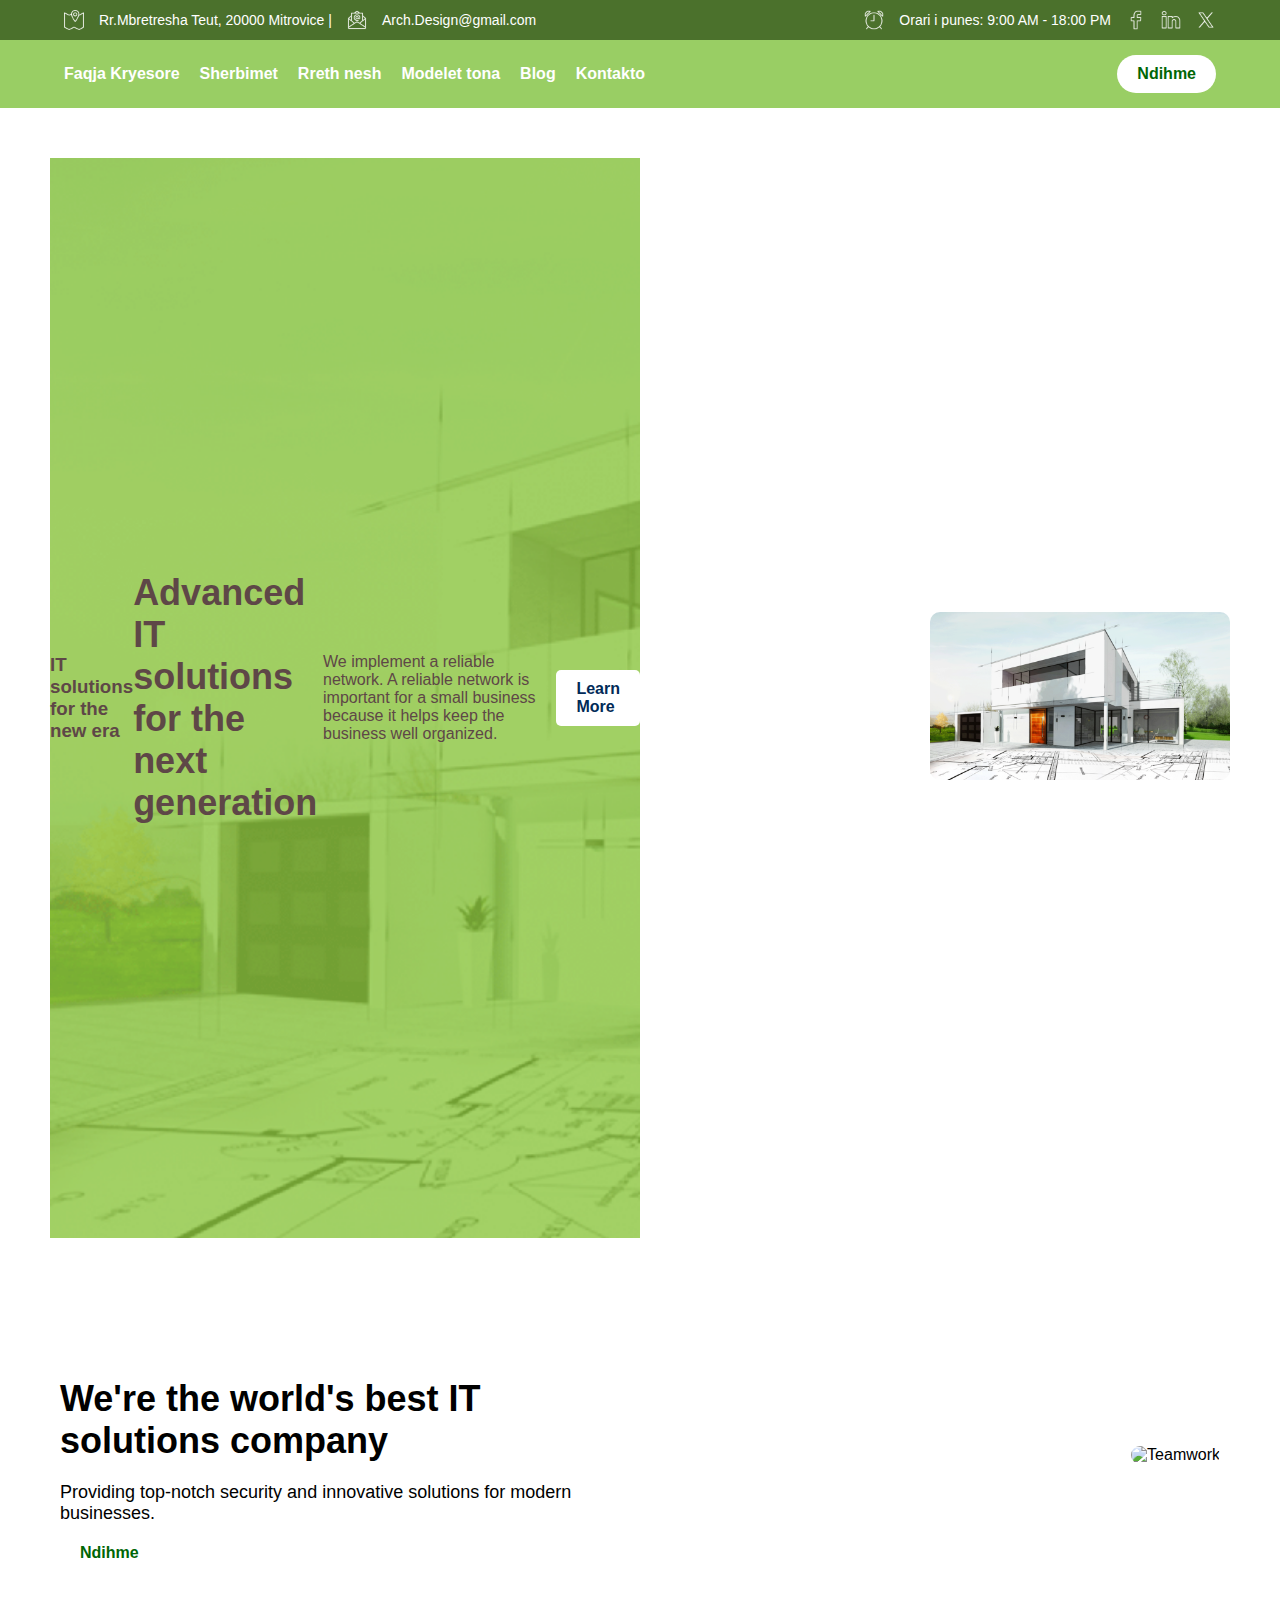
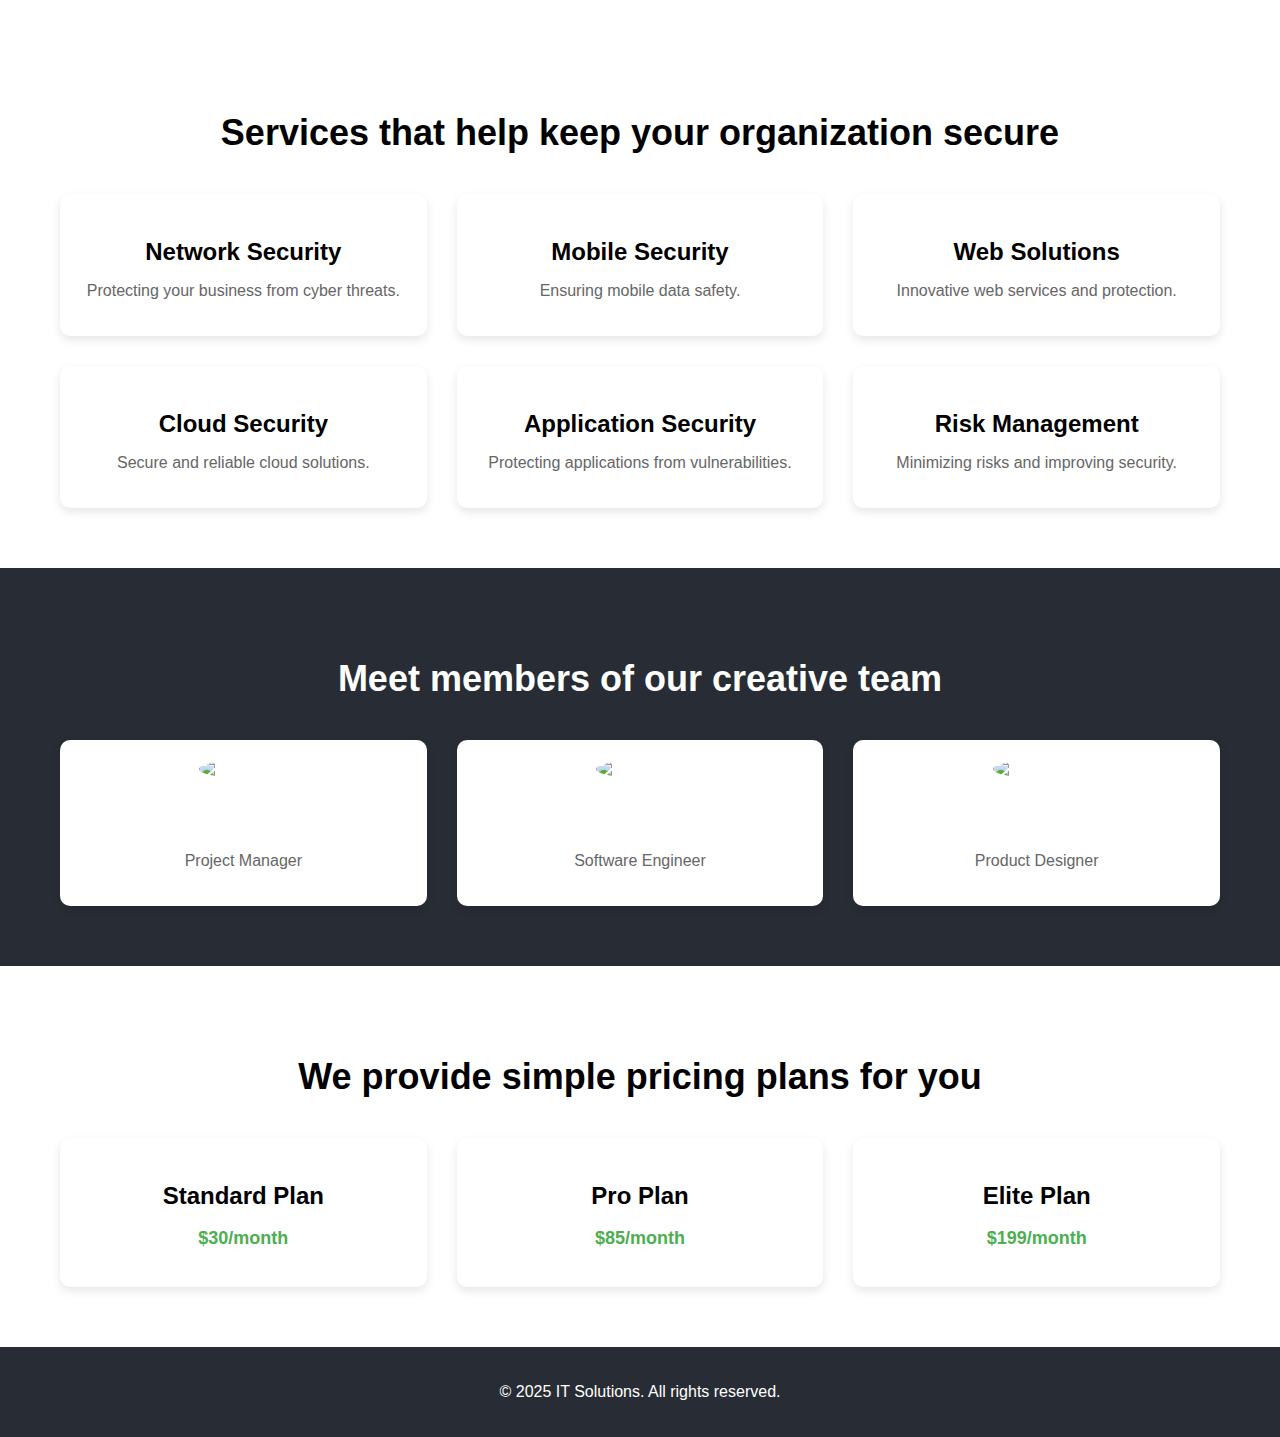
==== index.html @ 6aa61b53 "new code" ====
<!DOCTYPE html>
<html lang="en">
<head>
    <meta charset="UTF-8">
    <meta name="viewport" content="width=device-width, initial-scale=1.0">
    <link rel="stylesheet" href="style.css">
    <title>Arch Design-Faqja Kryesore</title>
</head>
<body>
    <header>
        <div class="navbari-informues">
            <div class="container">
                <div class="info-kontaktuese">
                    <img src="libraria/lokacioni.png"  width="20" height="20"> Rr.Mbretresha Teut, 20000 Mitrovice |
                    <img src="libraria/email.png"  width="20" height="20"> Arch.Design@gmail.com
                </div>
                <div class="info-zyrtare">
                    <img src="libraria/ora.png"  width="20" height="20"> Orari i punes: 9:00 AM - 18:00 PM
                    <img src="libraria/facebook.png"  width="20" height="20">
                    <img src="libraria/linkedin.png"  width="20" height="20">
                    <img src="libraria/twitter.png"  width="20" height="20">
                </div>
            </div>
        </div>
        <nav class="navbar">
            <div class="container">
                <ul class="nav-links">
                    <li><a href="#">Faqja Kryesore</a></li>
                    <li><a href="#">Sherbimet</a></li>
                    <li><a href="#">Rreth nesh</a></li>
                    <li><a href="#">Modelet tona</a></li>
                    <li><a href="#">Blog</a></li>
                    <li><a href="#">Kontakto</a></li>
                </ul>
                <a href="#" class="butoni-ndihmes">Ndihme</a>
            </div>
        </nav>
        </nav>
    </header>



    <div class="hero">
        <div class="hero-content">
            <h3>IT solutions for the new era</h3>
            <h1>Advanced IT solutions for the next generation</h1>
            <p>We implement a reliable network. A reliable network is important for a small business because it helps keep the business well organized.</p>
            <a href="#" class="btn">Learn More</a>
        </div>
       
        <div class="hero-image">
            <img src="libraria/herophoto.png" alt="IT Solutions">
        </div>
    </div>
    
    
    <!--<div class="hero-image">
        <div class="image-container" id="animated-image">
            <img src="https://w0.peakpx.com/wallpaper/352/217/HD-wallpaper-house-drawing-architect-concepts-3d-drawing-engineering-house-design-architecture.jpg" alt="IT Expert">
        </div>
    </div>-->
</header>

<section class="about">
    <div class="about-content">
        <h2>We're the world's best IT solutions company</h2>
        <p>Providing top-notch security and innovative solutions for modern businesses.</p>
        <a href="#" class="butoni-ndihmes">Ndihme</a>
    </div>
    <div class="about-image">
        <img src="image2.jpg" alt="Teamwork">
    </div>
</section>

<section class="services">
    <h2>Services that help keep your organization secure</h2>
    <div class="service-grid">
        <div class="service">
            <h3>Network Security</h3>
            <p>Protecting your business from cyber threats.</p>
        </div>
        <div class="service">
            <h3>Mobile Security</h3>
            <p>Ensuring mobile data safety.</p>
        </div>
        <div class="service">
            <h3>Web Solutions</h3>
            <p>Innovative web services and protection.</p>
        </div>
        <div class="service">
            <h3>Cloud Security</h3>
            <p>Secure and reliable cloud solutions.</p>
        </div>
        <div class="service">
            <h3>Application Security</h3>
            <p>Protecting applications from vulnerabilities.</p>
        </div>
        <div class="service">
            <h3>Risk Management</h3>
            <p>Minimizing risks and improving security.</p>
        </div>
    </div>
</section>

<section class="team">
    <h2>Meet members of our creative team</h2>
    <div class="team-grid">
        <div class="team-member">
            <img src="team1.jpg" alt="Member 1">
            <h3>Adrian McCoy</h3>
            <p>Project Manager</p>
        </div>
        <div class="team-member">
            <img src="team2.jpg" alt="Member 2">
            <h3>Thomas Webb</h3>
            <p>Software Engineer</p>
        </div>
        <div class="team-member">
            <img src="team3.jpg" alt="Member 3">
            <h3>Sarah Cooper</h3>
            <p>Product Designer</p>
        </div>
    </div>
</section>

<section class="pricing">
    <h2>We provide simple pricing plans for you</h2>
    <div class="pricing-grid">
        <div class="pricing-plan">
            <h3>Standard Plan</h3>
            <p>$30/month</p>
        </div>
        <div class="pricing-plan">
            <h3>Pro Plan</h3>
            <p>$85/month</p>
        </div>
        <div class="pricing-plan">
            <h3>Elite Plan</h3>
            <p>$199/month</p>
        </div>
    </div>
</section>

<footer>
    <p>&copy; 2025 IT Solutions. All rights reserved.</p>
</footer>

<script src="skript.js"></script>
</body>
</html>

</body>
</html>
---- style.css ----
body {
    margin: 0;
    font-family: Arial, sans-serif;
}
.navbari-informues {
    background: #4b712c;
    color: white;
    padding: 10px 0;
    font-size: 14px;
}
.container {
    width: 90%;
    max-width: 1200px;
    margin: auto;
    display: flex;
    justify-content: space-between;
    align-items: center;
}
.info-kontaktuese, .info-zyrtare {
    display: flex;
    align-items: center;
    gap: 15px;
}
.info-zyrtare i {
    margin-left: 10px;
}
.navbar {
    background-color:#99ce64;
    padding: 15px 0;
}
.nav-links {
    list-style: none;
    display:flex;
    gap: 20px;
    margin: 0;
    padding: 0;
    text-align: center;
}
.nav-links li a {
    color: white;
    text-decoration: none;
    font-weight: bold;
    font-size: 16px;
}

.nav-links li a:hover{
  color: rgb(42, 81, 24);
}
.butoni-ndihmes {
    background: white;
    color: #006605;
    padding: 10px 20px;
    border-radius: 20px;
    font-weight: bold;
    text-decoration: none;
}

.butoni-ndihmes:hover {
  background: rgb(73, 108, 37);
  
}





/*pjesa tjt*/

/*.hero {
    display: flex;
    justify-content: space-between;
    align-items: center;
    padding: 50px;
    background: #282c34;
    color: rgba(255, 255, 255, 0);
    height: 400px;
    
  }*/

  .hero {
    display: flex;
    align-items: center;
    justify-content: space-between;
    
    
    color: rgb(94, 71, 71);
    padding: 50px;
}

  .hero-content
{
    background-color: #2f824579;
    background: url(libraria/hero.png);
    height: 120vh;
    background-repeat: no-repeat;
    background-size: cover;
    display: flex;
    align-items: center;
    justify-content: space-between;
    
    
}
  
  /*.hero-content {
    max-width: 600px;
    background-image:('libraria/herophoto.png') ;
    background-size: cover;
    background-position: center;
  }
  */

/*.hero-content h1 {
    font-size: 50px;
    text-align: left;
}
.hero-content p {
    margin: 40% 0;
}
  .hero-content button {
    padding: 10px 20px;
    background-color: #61dafb;
    border: none;
    color: #282c34;
    font-size: 16px;
    cursor: pointer;
    border-radius: 5px;
    transition: background-color 0.3s ease;
  }
  
  .hero-content button:hover {
    background-color: #21a1f1;
  }
  
  .hero-image {
    position: relative;
    width: 50%;
    height: 100%;
    
  }*/

  .hero-content {
    max-width: 50%;
    background-image: 
}
.hero-content h1 {
    font-size: 36px;
}
.hero-content p {
    margin: 20px 0;
}
.btn {
    background: white;
    color: #012A57;
    padding: 10px 20px;
    text-decoration: none;
    font-weight: bold;
    border-radius: 5px;
}
.hero-image img {
    max-width: 300px;
    border-radius: 10px;
}
  
  .image-container {
    position: relative;
    overflow: hidden;
    border-radius: 50%;
    width: 460px;
    height: 400px;
    border-radius: 2100px  3300px 3100px, 1800px; /* Deformim nga 4 anët */
    overflow: hidden;
  }
  
  #animated-image img {
    width: 100%;
    height: 100%;
    object-fit: cover;
    transition: transform 0.5s ease;
  }
  
  #animated-image:hover img {
    transform: scale(1.1);
  }
  
  /* About Section */
  .about {
    display: flex;
    align-items: center;
    justify-content: space-between;
    padding: 60px;
  }
  
  .about-content {
    width: 50%;
  }
  
  .about-content h2 {
    font-size: 36px;
    margin-bottom: 20px;
  }
  
  .about-content p {
    font-size: 18px;
    margin-bottom: 20px;
  }
  
  .about-content button {
    padding: 10px 20px;
    background-color: #61dafb;
    border: none;
    color: #282c34;
    font-size: 16px;
    cursor: pointer;
    border-radius: 5px;
    transition: background-color 0.3s ease;
  }
  
  .about-content button:hover {
    background-color: #21a1f1;
  }
  
  .about-image img {
    width: 50%;
    height: auto;
    border-radius: 10px;
  }
  
  /* Services Section */
  .services {
    padding: 60px;
    text-align: center;
  }
  
  .services h2 {
    font-size: 36px;
    margin-bottom: 40px;
  }
  
  .service-grid {
    display: grid;
    grid-template-columns: repeat(3, 1fr);
    gap: 30px;
  }
  
  .service {
    background-color: white;
    padding: 20px;
    border-radius: 10px;
    box-shadow: 0 4px 10px rgba(0, 0, 0, 0.1);
  }
  
  .service h3 {
    font-size: 24px;
    margin-bottom: 10px;
  }
  
  .service p {
    font-size: 16px;
    color: #666;
  }
  
  /* Team Section */
  .team {
    background-color: #282c34;
    color: white;
    padding: 60px;
    text-align: center;
  }
  
  .team h2 {
    font-size: 36px;
    margin-bottom: 40px;
  }
  
  .team-grid {
    display: grid;
    grid-template-columns: repeat(3, 1fr);
    gap: 30px;
  }
  
  .team-member {
    background-color: white;
    padding: 20px;
    border-radius: 10px;
    box-shadow: 0 4px 10px rgba(0, 0, 0, 0.1);
  }
  
  .team-member img {
    width: 100%;
    border-radius: 50%;
    margin-bottom: 15px;
  }
  
  .team-member h3 {
    font-size: 20px;
    margin-bottom: 5px;
  }
  
  .team-member p {
    font-size: 16px;
    color: #666;
  }
  
  /* Pricing Section */
  .pricing {
    padding: 60px;
    text-align: center;
  }
  
  .pricing h2 {
    font-size: 36px;
    margin-bottom: 40px;
  }
  
  .pricing-grid {
    display: grid;
    grid-template-columns: repeat(3, 1fr);
    gap: 30px;
  }
  
  .pricing-plan {
    background-color: white;
    padding: 20px;
    border-radius: 10px;
    box-shadow: 0 4px 10px rgba(0, 0, 0, 0.1);
  }
  
  .pricing-plan h3 {
    font-size: 24px;
    margin-bottom: 10px;
  }
  
  .pricing-plan p {
    font-size: 18px;
    font-weight: bold;
    color: #4CAF50;
  }
  
  /* Footer */
  footer {
    background-color: #282c34;
    color: white;
    text-align: center;
    padding: 20px;
  }
  
  /* Responsive Design */
  @media (max-width: 768px) {
    header {
      flex-direction: column;
      text-align: center;
    }
  
    .header-image {
      width: 100%;
      margin-top: 20px;
    }
  
    .about {
      flex-direction: column;
      text-align: center;
    }
  
    .about-image img {
      width: 100%;
      margin-top: 20px;
    }
  
    .service-grid {
      grid-template-columns: 1fr;
    }
  
    .team-grid {
      grid-template-columns: 1fr;
    }
  
    .pricing-grid {
      grid-template-columns: 1fr;
    }
  }
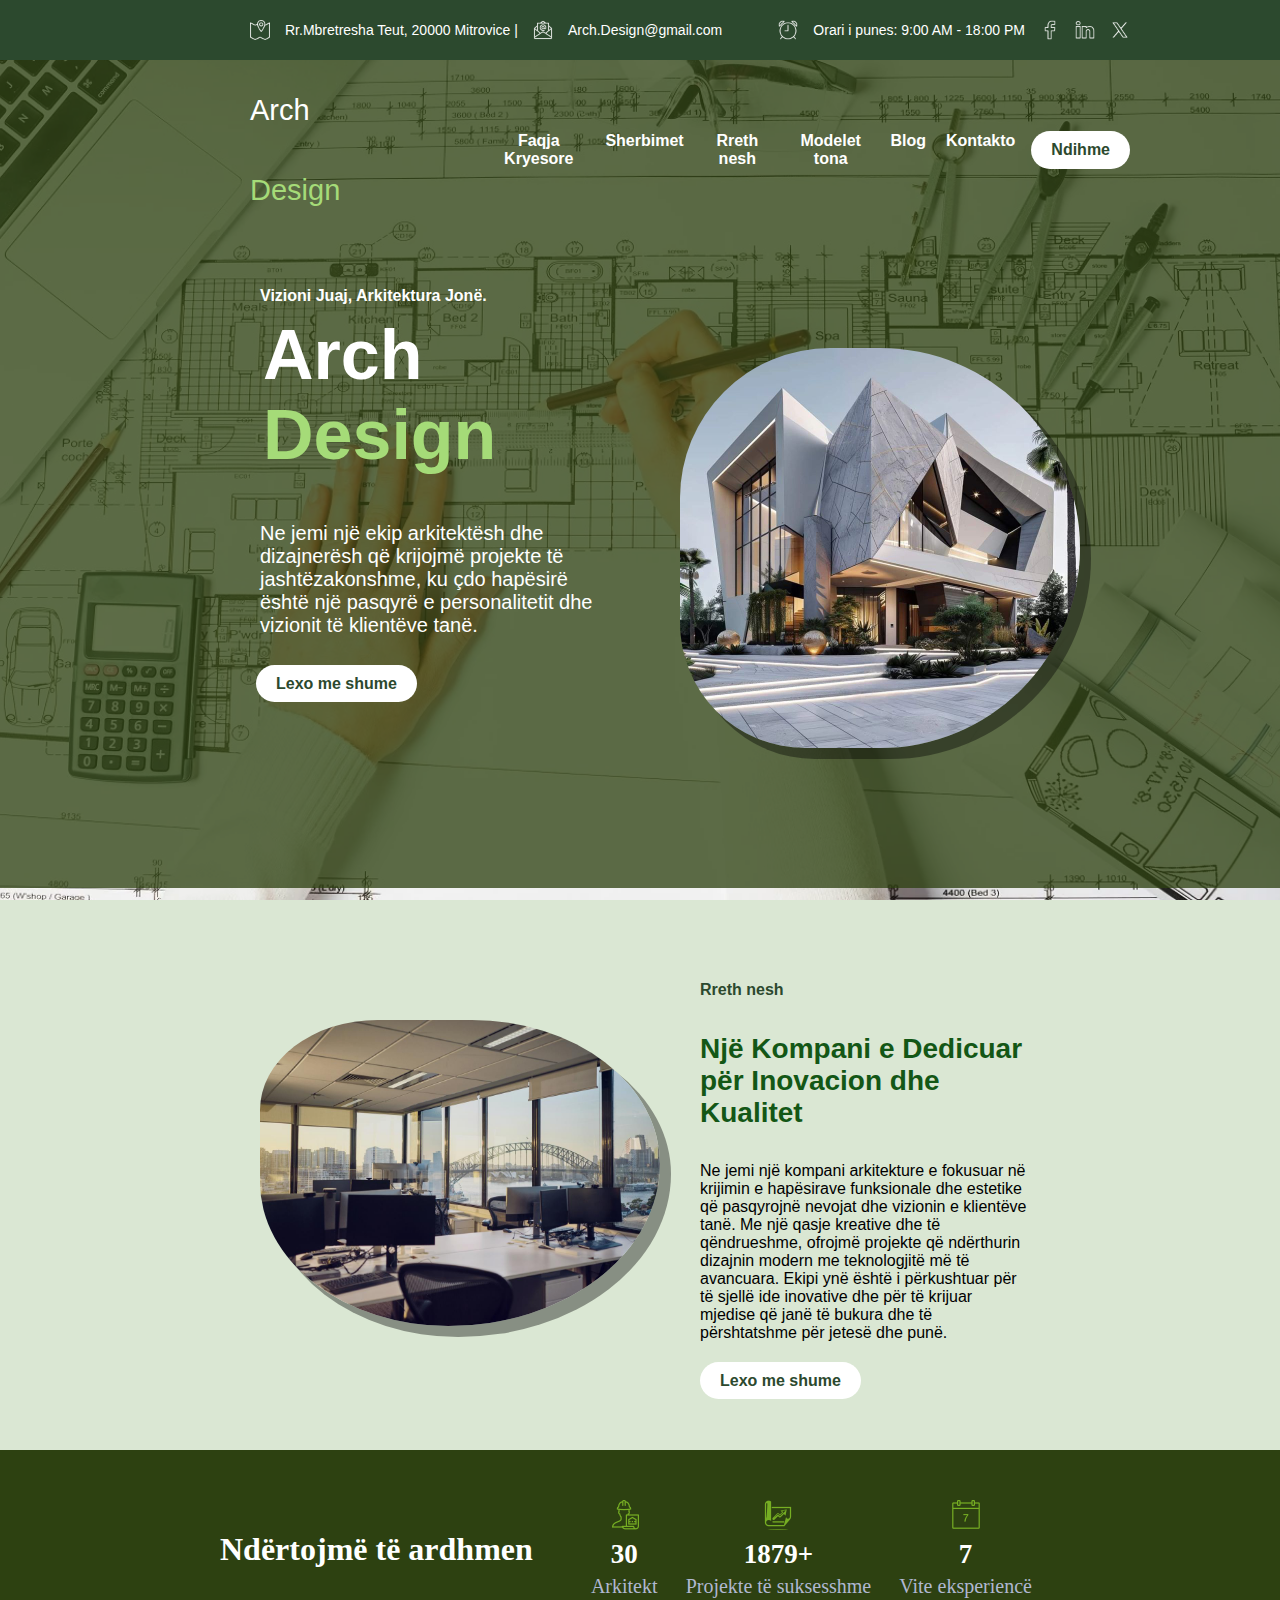
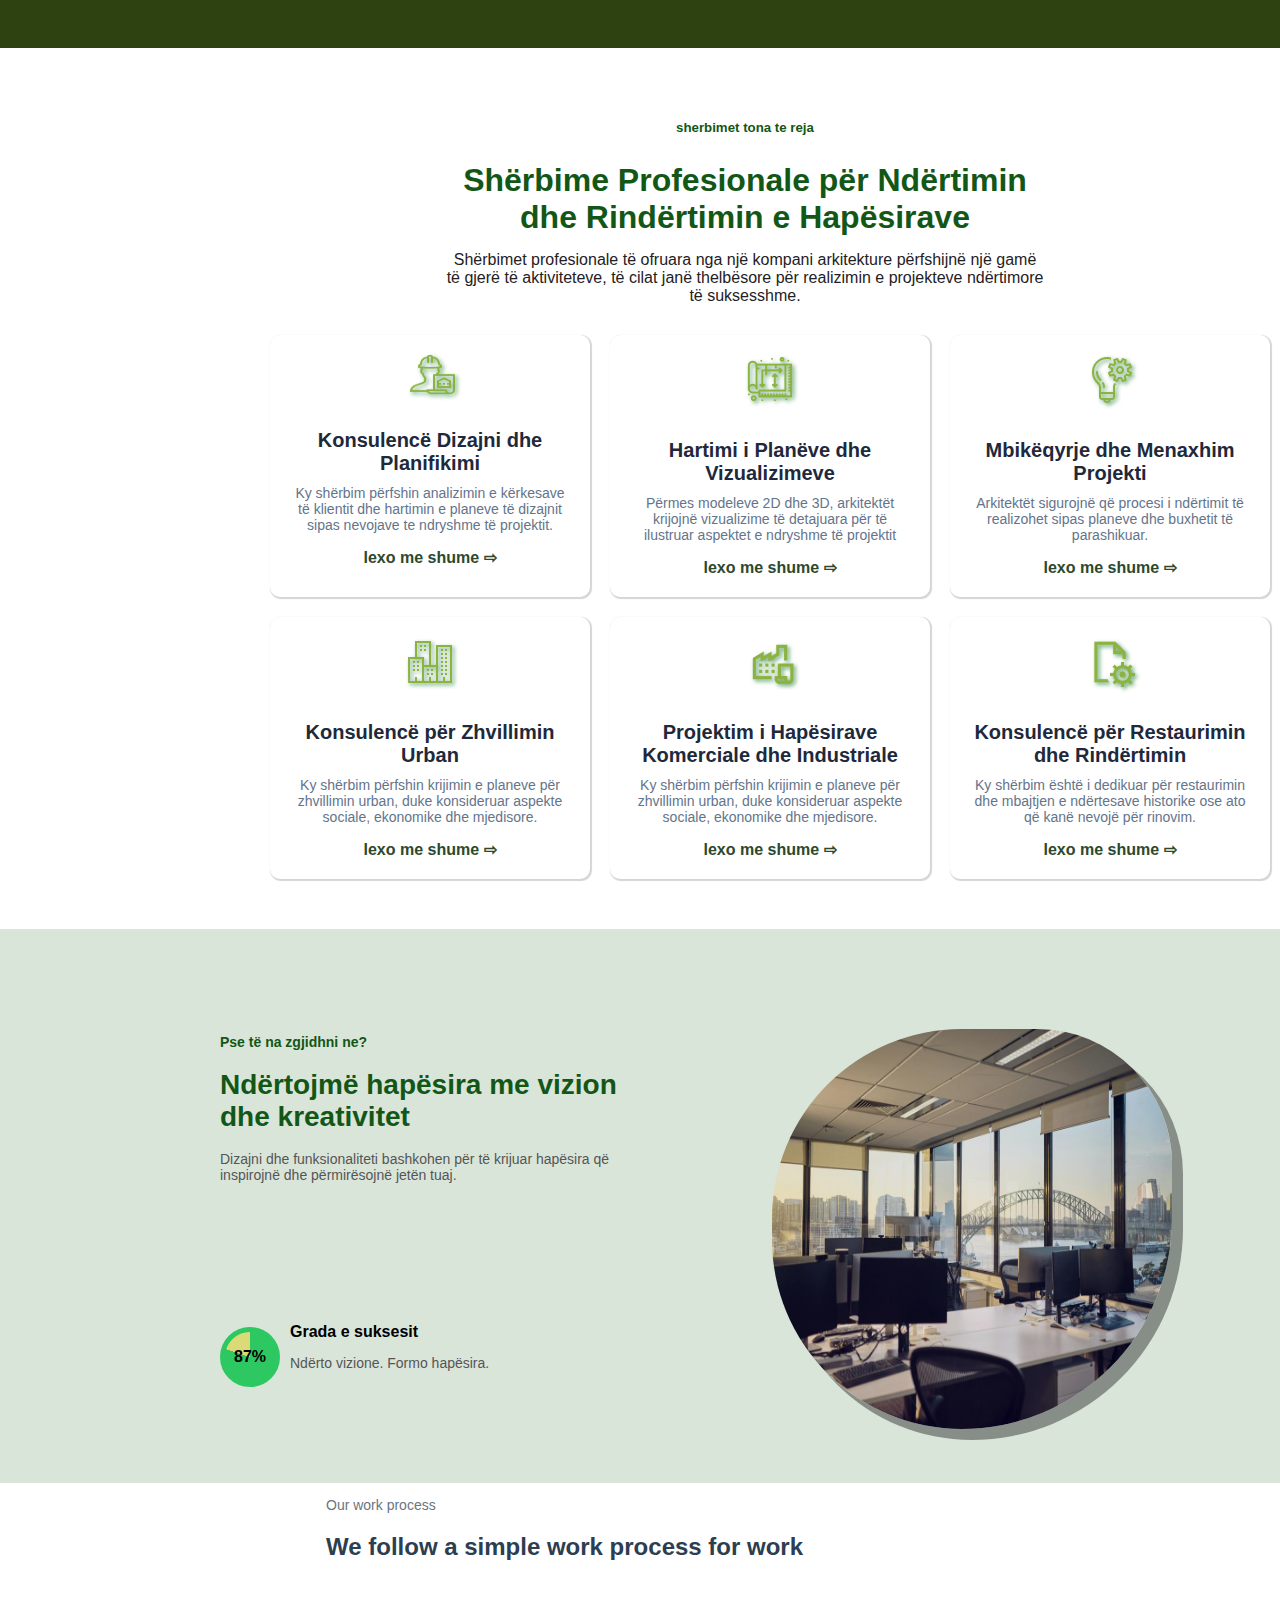
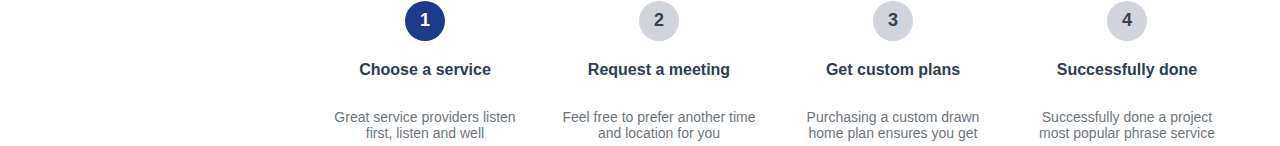
==== commit a193102b: "new code" ====
--- a/index.html
+++ b/index.html
@@ -3,8 +3,8 @@
 <head>
     <meta charset="UTF-8">
     <meta name="viewport" content="width=device-width, initial-scale=1.0">
-    <link rel="stylesheet" href="style.css">
-    <title>Arch Design-Faqja Kryesore</title>
+    <title>Arch Design</title>
+    <link rel="stylesheet" href="stylee.css">
 </head>
 <body>
     <header>
@@ -24,6 +24,7 @@
         </div>
         <nav class="navbar">
             <div class="container">
+                <label class="logo">Arch <span>Design</span></label>
                 <ul class="nav-links">
                     <li><a href="#">Faqja Kryesore</a></li>
                     <li><a href="#">Sherbimet</a></li>
@@ -35,119 +36,179 @@
                 <a href="#" class="butoni-ndihmes">Ndihme</a>
             </div>
         </nav>
-        </nav>
+    
     </header>
 
-
-
     <div class="hero">
+        <div class="container">
+        <div class="overlay"></div> 
         <div class="hero-content">
-            <h3>IT solutions for the new era</h3>
-            <h1>Advanced IT solutions for the next generation</h1>
-            <p>We implement a reliable network. A reliable network is important for a small business because it helps keep the business well organized.</p>
-            <a href="#" class="btn">Learn More</a>
-        </div>
+            <h3>Vizioni Juaj, Arkitektura Jonë.</h3>
+            <h1>Arch <span>Design</span></h1>
+            <p>Ne jemi një ekip arkitektësh dhe dizajnerësh që krijojmë projekte të jashtëzakonshme, ku çdo hapësirë është një pasqyrë e personalitetit dhe vizionit të klientëve tanë.</p><br>
+            <a href="#" class="butoni-ndihmes">Lexo me shume</a>
+        </div>
+        <div class="foto">
+            <img src="libraria/foto-heroi.jpg" alt="hero-image">
+        </div>
+    </div>
+    </div>
+    
+
+        <section class="about">
+        <div class="container">
+            <div class="foto-rreth-nesh">
+                <img src="libraria/companiajon.jpg" alt="rreth nesh">
+            </div>
+            <div class="about-content">
+                <h4>Rreth nesh</h4>
+                <h2>Një Kompani e Dedicuar për Inovacion dhe Kualitet</h2>
+                <p>Ne jemi një kompani arkitekture e fokusuar në krijimin e hapësirave funksionale
+                     dhe estetike që pasqyrojnë nevojat dhe vizionin e klientëve tanë. Me një qasje 
+                     kreative dhe të qëndrueshme, ofrojmë projekte që ndërthurin dizajnin modern me 
+                     teknologjitë më të avancuara. Ekipi ynë është i përkushtuar për të sjellë ide 
+                     inovative dhe për të krijuar mjedise që janë të bukura dhe të përshtatshme për
+                      jetesë dhe punë.</p>
+                <a href="#" class="butoni-rreth-nesh">Lexo me shume</a>
+            </div>
+        </section>
+
+
+        <section>
+
+            <div class="numbers-section">
+                <div class="container">
+                <h2>Ndërtojmë të ardhmen</h2>
+                <div class="stats">
+                    <div class="stat-item">
+                        <img src="libraria/arkitekt.png">
+                        <h3>30</h3>
+                        <p>Arkitekt</p>
+                    </div>
+                    <div class="stat-item">
+                        <img src="libraria/projekte.png">
+                        <h3>1879+</h3>
+                        <p>Projekte të suksesshme</p>
+                    </div>
+                    <div class="stat-item">
+                        <img src="libraria/7.png">
+                        <h3>7</h3>
+                        <p>Vite eksperiencë</p>
+                    </div>
+                </div>
+            </div>
+            </div>
+                
+            </section>
+
+<!--sherbimet-->
+<div class="container">
+<div class="services">
+<h5>sherbimet tona te reja</h5>
+<h2>Shërbime Profesionale për Ndërtimin <br> dhe Rindërtimin e Hapësirave</h2>
+<p>Shërbimet profesionale të ofruara nga një kompani arkitekture përfshijnë një gamë të gjerë të aktiviteteve, të cilat janë thelbësore për realizimin e projekteve ndërtimore të suksesshme. </p>
+
+<div class="services-grid">
+    <div class="service-card">
+        <img src="libraria/consult50.png" alt="Network Security" width="35" height="40">
+        <h3>Konsulencë Dizajni dhe Planifikimi</h3>
+        <p>Ky shërbim përfshin analizimin e kërkesave të klientit dhe hartimin e planeve të dizajnit sipas nevojave te ndryshme të projektit.</p>
+        <a href="#">lexo me shume ⇨</a>
+    </div>
+    <div class="service-card">
+        <img src="libraria/plan.png" alt="Mobile Security">
+        <h3>Hartimi i Planëve dhe Vizualizimeve</h3>
+        <p>Përmes modeleve 2D dhe 3D, arkitektët krijojnë vizualizime të detajuara për të ilustruar aspektet e ndryshme të projektit</p>
+        <a href="#">lexo me shume ⇨</a>
        
-        <div class="hero-image">
-            <img src="libraria/herophoto.png" alt="IT Solutions">
-        </div>
-    </div>
-    
-    
-    <!--<div class="hero-image">
-        <div class="image-container" id="animated-image">
-            <img src="https://w0.peakpx.com/wallpaper/352/217/HD-wallpaper-house-drawing-architect-concepts-3d-drawing-engineering-house-design-architecture.jpg" alt="IT Expert">
-        </div>
-    </div>-->
-</header>
-
-<section class="about">
-    <div class="about-content">
-        <h2>We're the world's best IT solutions company</h2>
-        <p>Providing top-notch security and innovative solutions for modern businesses.</p>
-        <a href="#" class="butoni-ndihmes">Ndihme</a>
-    </div>
-    <div class="about-image">
-        <img src="image2.jpg" alt="Teamwork">
-    </div>
+    </div>
+    <div class="service-card">
+        <img src="libraria/menagjimprojekti.png" alt="Web Solutions">
+        <h3>Mbikëqyrje dhe Menaxhim Projekti</h3>
+        <p>Arkitektët sigurojnë që procesi i ndërtimit të realizohet sipas planeve dhe buxhetit të parashikuar.</p>
+        <a href="#">lexo me shume ⇨</a>
+    </div>
+    <div class="service-card">
+        <img src="libraria/urbani.png" alt="Cloud Security">
+        <h3>Konsulencë për Zhvillimin Urban</h3>
+        <p>Ky shërbim përfshin krijimin e planeve për zhvillimin urban, duke konsideruar aspekte sociale, ekonomike dhe mjedisore.</p>
+        <a href="#">lexo me shume ⇨</a>
+    </div>
+    <div class="service-card">
+        <img src="libraria/industri.png" alt="Application Security">
+        <h3>Projektim i Hapësirave Komerciale dhe Industriale</h3>
+        <p>Ky shërbim përfshin krijimin e planeve për zhvillimin urban, duke konsideruar aspekte sociale, ekonomike dhe mjedisore.</p>
+        <a href="#">lexo me shume ⇨</a>
+    </div>
+    <div class="service-card">
+        <img src="libraria/rindertim.png" alt="Risk Management">
+        <h3>Konsulencë për Restaurimin dhe Rindërtimin</h3>
+        <p>Ky shërbim është i dedikuar për restaurimin dhe mbajtjen e ndërtesave historike ose ato që kanë nevojë për rinovim.</p>
+        <a href="#">lexo me shume ⇨</a>
+    </div>
+</div>
+</div>
+</div>
+
+<div class="arritja">
+<div class="container">
+    
+    <div class="text-section">
+        
+        <h3>Pse të na zgjidhni ne?</h3>
+        <h1>Ndërtojmë hapësira me vizion <br> dhe kreativitet</h1>
+        <p>Dizajni dhe funksionaliteti bashkohen për të krijuar hapësira që<br> inspirojnë dhe përmirësojnë jetën tuaj.</p>
+        <div class="arritjet">
+            <div class="circle">87%</div>
+            <div>
+                <strong>Grada e suksesit</strong>
+                <p>Ndërto vizione. Formo hapësira.</p>
+            </div>
+        </div>
+    </div>
+    <div class="foto-kompani">
+        <img src="libraria/companiajon.jpg" alt="Team discussion">
+    </div>
+</div>
+
+</div>
+
+
+<section>
+
+    <div class="container">
+        <div class="opsionet">
+        <p>Our work process</p>
+        <h2>We follow a simple work process for work</h2>
+        <div class="steps">
+            <div class="step">
+                <div class="step-number">1</div>
+                <h3>Choose a service</h3>
+                <p>Great service providers listen first, listen and well</p>
+            </div>
+            <div class="step">
+                <div class="step-number" style="background: #d1d5db; color: #374151;">2</div>
+                <h3>Request a meeting</h3>
+                <p>Feel free to prefer another time and location for you</p>
+            </div>
+            <div class="step">
+                <div class="step-number" style="background: #d1d5db; color: #374151;">3</div>
+                <h3>Get custom plans</h3>
+                <p>Purchasing a custom drawn home plan ensures you get</p>
+            </div>
+            <div class="step">
+                <div class="step-number" style="background: #d1d5db; color: #374151;">4</div>
+                <h3>Successfully done</h3>
+                <p>Successfully done a project most popular phrase service</p>
+            </div>
+        </div>
+    </div>
+</div>
 </section>
 
-<section class="services">
-    <h2>Services that help keep your organization secure</h2>
-    <div class="service-grid">
-        <div class="service">
-            <h3>Network Security</h3>
-            <p>Protecting your business from cyber threats.</p>
-        </div>
-        <div class="service">
-            <h3>Mobile Security</h3>
-            <p>Ensuring mobile data safety.</p>
-        </div>
-        <div class="service">
-            <h3>Web Solutions</h3>
-            <p>Innovative web services and protection.</p>
-        </div>
-        <div class="service">
-            <h3>Cloud Security</h3>
-            <p>Secure and reliable cloud solutions.</p>
-        </div>
-        <div class="service">
-            <h3>Application Security</h3>
-            <p>Protecting applications from vulnerabilities.</p>
-        </div>
-        <div class="service">
-            <h3>Risk Management</h3>
-            <p>Minimizing risks and improving security.</p>
-        </div>
-    </div>
-</section>
-
-<section class="team">
-    <h2>Meet members of our creative team</h2>
-    <div class="team-grid">
-        <div class="team-member">
-            <img src="team1.jpg" alt="Member 1">
-            <h3>Adrian McCoy</h3>
-            <p>Project Manager</p>
-        </div>
-        <div class="team-member">
-            <img src="team2.jpg" alt="Member 2">
-            <h3>Thomas Webb</h3>
-            <p>Software Engineer</p>
-        </div>
-        <div class="team-member">
-            <img src="team3.jpg" alt="Member 3">
-            <h3>Sarah Cooper</h3>
-            <p>Product Designer</p>
-        </div>
-    </div>
-</section>
-
-<section class="pricing">
-    <h2>We provide simple pricing plans for you</h2>
-    <div class="pricing-grid">
-        <div class="pricing-plan">
-            <h3>Standard Plan</h3>
-            <p>$30/month</p>
-        </div>
-        <div class="pricing-plan">
-            <h3>Pro Plan</h3>
-            <p>$85/month</p>
-        </div>
-        <div class="pricing-plan">
-            <h3>Elite Plan</h3>
-            <p>$199/month</p>
-        </div>
-    </div>
-</section>
-
-<footer>
-    <p>&copy; 2025 IT Solutions. All rights reserved.</p>
-</footer>
-
-<script src="skript.js"></script>
-</body>
-</html>
-
+
+
+
+    
 </body>
 </html>--- a/stylee.css
+++ b/stylee.css
@@ -0,0 +1,543 @@
+/* pjesa e headerit-fillimi*/
+
+body {
+    margin: 0;
+    font-family: Arial, sans-serif;
+    overflow-x: hidden;
+}
+.navbari-informues {
+    position: absolute;
+    background:#2c492e;
+    color: white;
+    padding: 10px 0;
+    font-size: 14px;
+    top: 0;
+    left: 0;
+    width: 100%;
+    display: flex;
+    align-items: center;
+    justify-content: space-between;
+    padding: 20px 50px;
+}
+.container {
+    width: 90%;
+    max-width: 1200px;
+    margin: auto;
+    display: flex;
+    justify-content: space-between;
+    align-items: center;
+    padding: 0 200px;
+}
+.info-kontaktuese, .info-zyrtare {
+    display: flex;
+    align-items: center;
+    gap: 15px;
+}
+.info-zyrtare i {
+    margin-left: 10px;
+}
+.navbar {
+    position: absolute; /* Qëndron mbi hero */
+    top: 50px;
+    left: 0;
+    width: 100%;
+    display: flex;
+    align-items: center;
+    justify-content: space-between;
+    padding: 20px 50px;
+    z-index: 10;
+    
+
+}
+
+label.logo
+{
+    font-family:'Franklin Gothic Medium', 'Arial Narrow', Arial, sans-serif;
+    color: rgb(255, 255, 255);
+    font-size: 29px;
+    line-height: 80px;
+    padding: 0 100px 0 0;
+    z-index: 100;
+}
+label.logo span 
+{
+
+    color: rgb(165, 219, 120);
+    text-shadow: white;
+}
+    
+
+.nav-links {
+    list-style: none;
+    display:flex;
+    gap: 20px;
+    margin: 0;
+    padding: 0;
+    text-align: center;
+}
+.nav-links li a {
+    color: white;
+    text-decoration: none;
+    font-weight: bold;
+    font-size: 16px;
+}
+
+.nav-links li a:hover{
+  color:rgb(165, 219, 120);
+}
+
+
+.butoni-ndihmes {
+    background: white;
+    color:#2c492e;
+    padding: 10px 20px; 
+    margin-left: 16px;
+    border-radius: 20px;
+    font-weight: bold;
+    text-decoration: none;
+}
+
+.butoni-ndihmes:hover {
+  background:#2c492e;
+  color: aliceblue;
+ 
+  
+}
+
+
+
+/*pjesa e headerit-mbarimi*/
+
+/*pjesa e heroit-fillimi*/
+
+.hero {
+    display: flex;
+    align-items: center;
+    justify-content: space-between;
+     background: url(libraria/heroi.png);
+     background-color: rgb(118, 174, 35);
+    height: 100vh;
+    background-position: center;
+    background-size: cover;
+    
+   
+}
+.hero-content {
+    max-width: 50%;
+    position: relative;
+    z-index: 4; 
+    color: white;
+    text-align: center;
+    text-align: left;
+    margin-left: 40px;
+    display: block;
+    padding: 20px 50px 0 0;
+   
+}
+.hero-content h3{
+    font-size:medium;
+    margin-top: 60px;
+    margin-left: 10px;
+    margin-bottom: 10px;
+    padding-left: 10px;
+}
+.hero-content h1 {
+    font-size: 70px;
+    font-family:'Franklin Gothic Medium', 'Arial Narrow', Arial, sans-serif ;
+    padding-left: 13px;
+    margin-left: 10px;
+    margin-top: 5px;
+}
+.hero-content h1 span{
+    color: rgb(165, 219, 120);
+}
+.hero-content p {
+    margin: 20px;
+    margin-top: 10px;
+    font-size: 20px;
+    padding-left: 0px;
+}
+
+.foto img {
+    border-radius: 10px;
+    position: relative;
+    z-index: 2; /* Mbi overlay */
+    width: 400px; /* Madhësia e fotos */
+    margin-top: 200px;
+    border-radius: 60% 80% 80% 50%;
+    box-shadow: 10px 10px 0px 1px rgba(0, 0, 0, 0.382);
+    animation: slide-from-right 1s ease-out;
+    
+
+        
+}
+
+
+/*stresa mbi hero*/
+/* Overlay (shtresa transparente) */
+.overlay {
+    position: absolute;
+    top: 60px;
+    left: 0;
+    width: 100%;
+    height: 92vh;
+    background: rgba(45, 65, 17, 0.767);
+}
+/*pjesa e heroit-mbarimi*/
+
+/*animacioni i fotos se heroit*/
+@keyframes slide-from-right {
+    0% {
+        transform: translateX(100%); /* Fillon jashtë ekranit (nga e djathta) */
+    }
+    100% {
+        transform: translateX(0); /* Arrin në pozicionin e saj normal */
+    }
+}
+
+/*animacioni i fotos se heroit*/
+
+
+/*sektori i dyt per rreth nesh*/
+
+.about {
+    display:flex;
+    align-items: center;
+    padding: 50px;
+    background: #dae7d3;
+    height: 50vh;
+   
+}
+.about-image img {
+    max-width: 300px;
+    border-radius: 10px;
+}
+.about-content {
+    margin-left: 20px;
+    box-sizing: border-box;
+    margin: 0%;
+    display: flexbox;
+    
+    
+}
+.about-content h4{
+    color:#2c492e; 
+    margin-bottom: 10px;
+
+}
+.about-content h2 {
+    font-size: 28px;
+    color: #135716;
+    display:inline-flex;
+    
+}
+
+.about-content p{
+    font-family: Verdana, Geneva, Tahoma, sans-serif;
+    display:inline-flex;
+    margin-top:10px;
+    margin-bottom: 30px;
+   
+}
+.foto-rreth-nesh img{
+ margin:10px 40px 10px 10px ;
+ width: 400px; /* Madhësia e fotos */
+ margin-top: 10px;
+ position: relative;
+ border-radius: 50% 80% 90% 80%;
+ box-shadow: 10px 10px 0px 1px rgba(0, 0, 0, 0.382);
+ animation: slide-from-left 2s ease-out;
+}
+
+.butoni-rreth-nesh {
+    position: relative;
+    background: white;
+    color:#2c492e;
+    padding: 10px 20px; 
+    margin:0;
+    border-radius: 20px;
+    font-weight: bold;
+    text-decoration: none;
+}
+
+.butoni-rreth-nesh:hover {
+  background:#2c492e;
+  color: aliceblue;
+ 
+  
+}
+
+
+
+/*sektori i dyt per rreht nesh*/
+
+
+
+/*sektori per statistikat-fillimi*/
+
+.numbers-section {
+    background-color:rgb(45, 65, 17);
+    color: white;
+    padding: 50px 20px;
+    display: flex;
+    align-items: center;
+    justify-content: space-between;
+    /*max-width: 1200px;*/
+    margin: auto;
+    font-family: Cambria, Cochin, Georgia, Times, 'Times New Roman', serif;
+}
+.numbers-section h2{
+    margin: 0;
+    font-size: 32px;
+     font-weight: bold;
+     font-family: Cambria, Cochin, Georgia, Times, 'Times New Roman', serif;
+
+}
+.text-content {
+    flex: 1;
+    text-align: left;
+}
+.text-content h1 {
+    margin: 0;
+   font-size: 32px;
+    font-weight: bold;
+}
+.text-content p {
+    color: #4A6EC2;
+    font-size: 14px;
+    margin-bottom: 10px;
+}
+.stats {
+    flex: 1;
+    display: flex;
+    justify-content:space-evenly;
+    text-align: center;
+    padding-left: 30px;
+}
+.stat-item h3 {
+    font-size: 27px;
+    margin: 5px 0;
+}
+.stat-item p {
+    color: #B0B8D1;
+    font-size: 20px;
+    margin: 0;
+}
+/*sektori per statistikat-mbarimi*/
+
+
+/*responsive mobile*/
+/* Ekranet e mëdha (1920px) */
+@media screen and (min-width: 1920px) {
+    .container {
+        max-width: 1400px;
+    }
+}
+/*responsive mobile*/
+
+
+
+
+/*sherbimet*/
+
+.services {
+    padding: 50px 20px;
+    text-align: center;
+}
+
+.services h5 {
+    color:#135716;
+    font-weight: 600;
+    margin-bottom: 10px;
+}
+
+.services h2 {
+    color: #135716;
+    font-size: 32px;
+    font-weight: 600;
+    margin-bottom: 15px;
+}
+
+.services p {
+    color: #1f2124;
+    font-size: 16px;
+    max-width: 600px;
+    margin: 0 auto 30px;
+}
+
+.services-grid {
+    display: grid;
+    grid-template-columns: repeat(auto-fit, minmax(300px, 1fr));
+    gap: 20px;
+    max-width: 1000px;
+    margin: auto;
+    margin-left: 50px;
+    
+}
+
+.service-card {
+    background: white;
+    padding: 20px;
+    border-radius: 10px;
+    box-shadow: 1px 1px 1px 1px rgba(45, 69, 48, 0.216);
+    transition: transform 0.3s ease-in-out;
+
+}
+
+.service-card:hover {
+    transform: translateY(-5px);
+}
+
+.service-card img {
+    width: 50px;
+    margin-bottom: 10px;
+    filter: drop-shadow(2px 2px 2px rgba(21, 122, 46, 0.7))
+
+}
+
+.service-card h3 {
+    color: #1e293b;
+    font-size: 20px;
+    margin-bottom: 10px;
+}
+
+.service-card p {
+    font-size: 14px;
+    color: #64748b;
+    margin-bottom: 15px;
+}
+
+.service-card a {
+    color: #2c492e;
+    text-decoration: none;
+    font-weight: 600;
+    font-weight: bold;
+}
+
+.service-card a:hover {
+    color: #86ca5e; ;
+}
+/*sherbimet*/
+
+
+
+/*tjt sektor*/
+.arritja {
+    background-color: #13571628;
+}
+
+.text-section {
+    flex: 1;
+    margin-left: 20px;
+}
+    
+.text-section h3 {
+    color: #135716;
+    font-weight: 700;
+    font-size: 14px;
+}
+.text-section h1 {
+    font-size: 28px;
+    color: #135716;
+}
+.text-section p {
+    font-size: 14px;
+    color: #555;
+    margin-bottom: 20px;
+}
+
+.arritjet {
+    display: flex;
+    align-items: center;
+    margin-top:140px;
+}
+
+.circle {
+    width: 50px;
+    height: 50px;
+    border-radius: 50%;
+    border: 5px solid #2dc861;
+    background: conic-gradient(#2dc861 0% 80%, #dadb77 80% 100%);
+    display: flex;
+    justify-content: center;
+    align-items: center;
+    font-weight: bold;
+    margin-right: 10px;
+}
+
+    
+.foto-kompani img{
+    border-radius: 10px;
+    position: relative;
+    width: 400px; /* Madhësia e fotos */
+    height: 400px;
+    margin-top: 100px;
+    margin-right: 180px;
+    margin-bottom:50px;
+    border-radius: 90% 64% 100% 90%;
+    box-shadow: 10px 10px 0px 1px rgba(0, 0, 0, 0.382);
+    animation: slide-from-right 1s ease-out;
+
+    
+}
+/*tjt sektor*/
+
+
+/*tjt sektor 2*/
+.opsionet {
+    max-width: 900px;
+    margin: auto;
+}
+
+
+.opsionet p {
+    font-size: 14px;
+    color: #6c757d;
+    margin-bottom: 5px;
+}
+.opsionet h2 {
+    color: #2c3e50;
+    font-size: 24px;
+    font-weight: bold;
+}
+.steps {
+    display: flex;
+    justify-content: space-between;
+    align-items: center;
+    margin-top: 40px;
+    gap: 20px;
+    position: relative;
+}
+.step {
+    width: 22%;
+   
+    display:flex;
+    flex-direction: column;
+    align-items: center;
+    text-align: center;
+   
+    
+}
+.step-number {
+    width: 40px;
+    height: 40px;
+    background: #1e3a8a;
+    color: #fff;
+    font-weight: bold;
+    border-radius: 50%;
+    display: flex;
+    align-items: center;
+    justify-content: center;
+    font-size: 18px;
+    margin-bottom: 10px;
+}
+.step h3 {
+    margin-top: 10px;
+    font-size: 16px;
+    color: #2c3e50;
+}
+.step p {
+    font-size: 14px;
+    color: #6c757d;
+}
+/*tjt sektor 2*/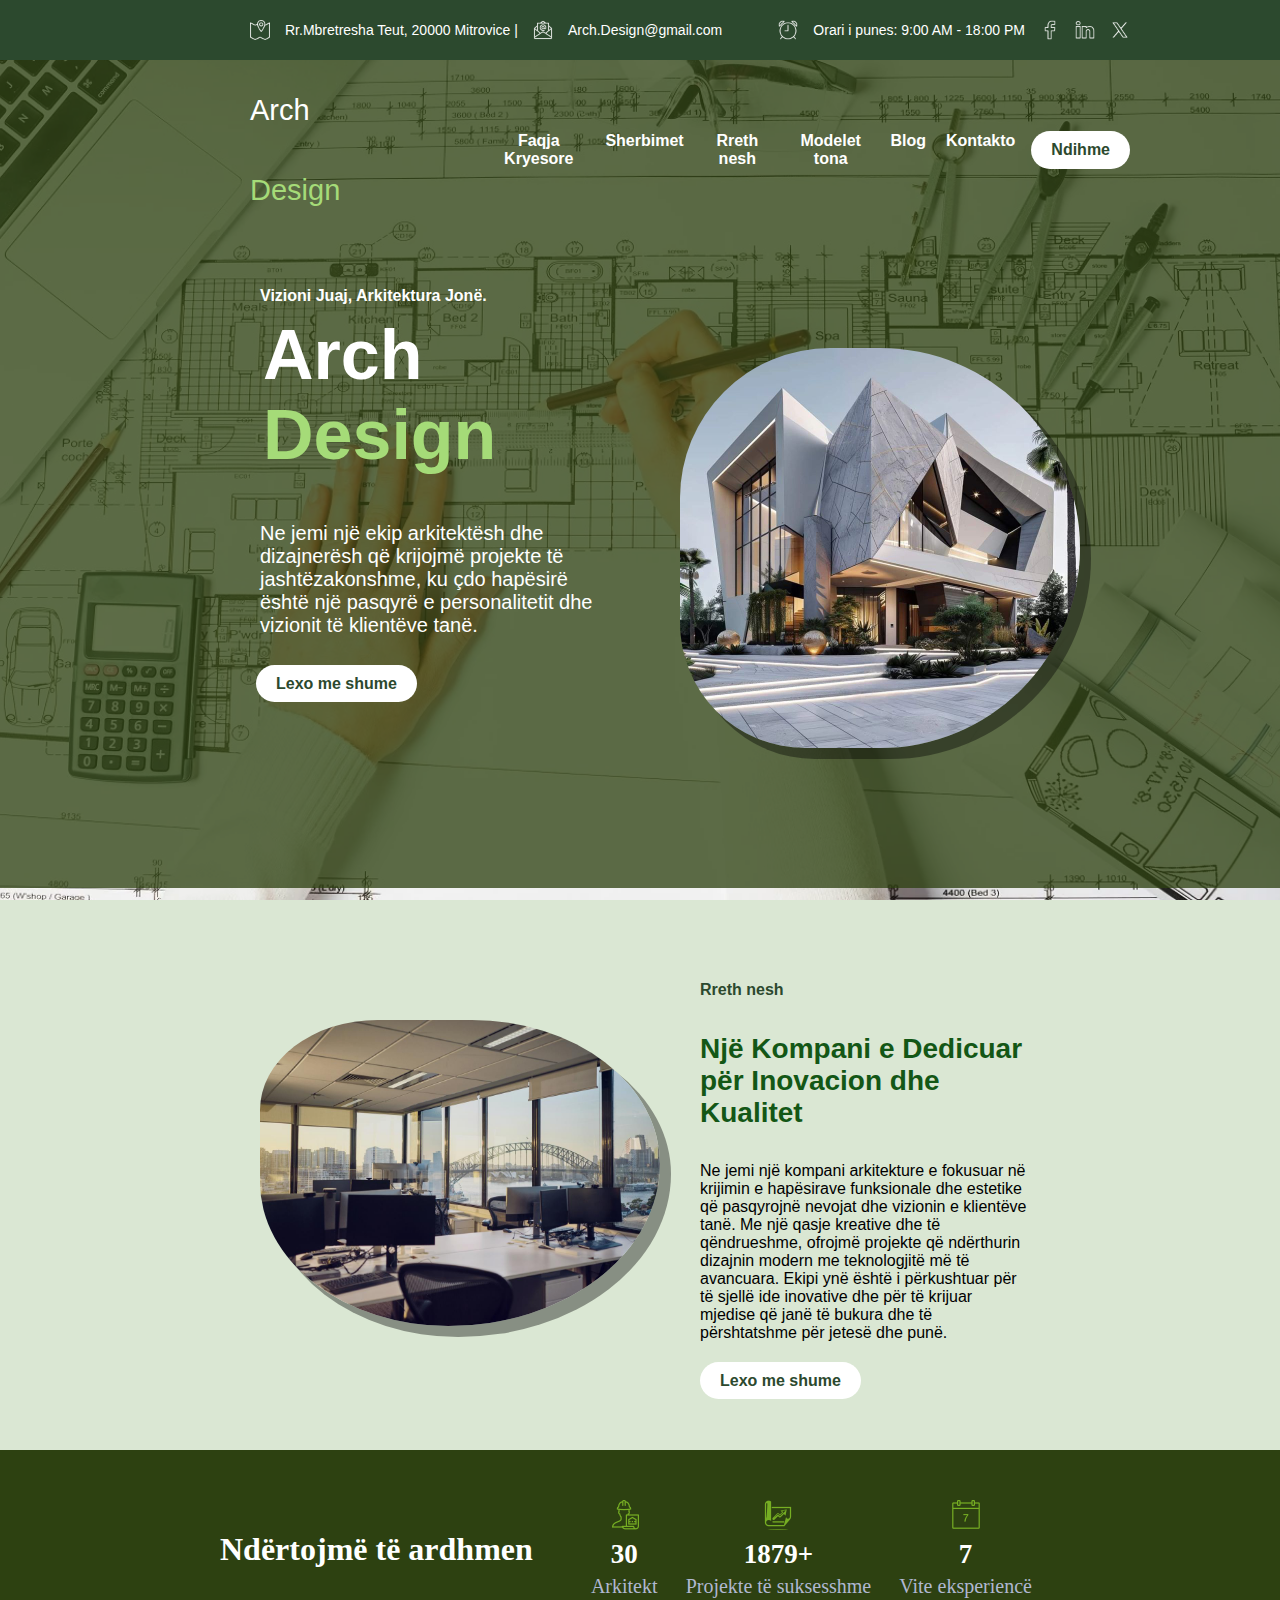
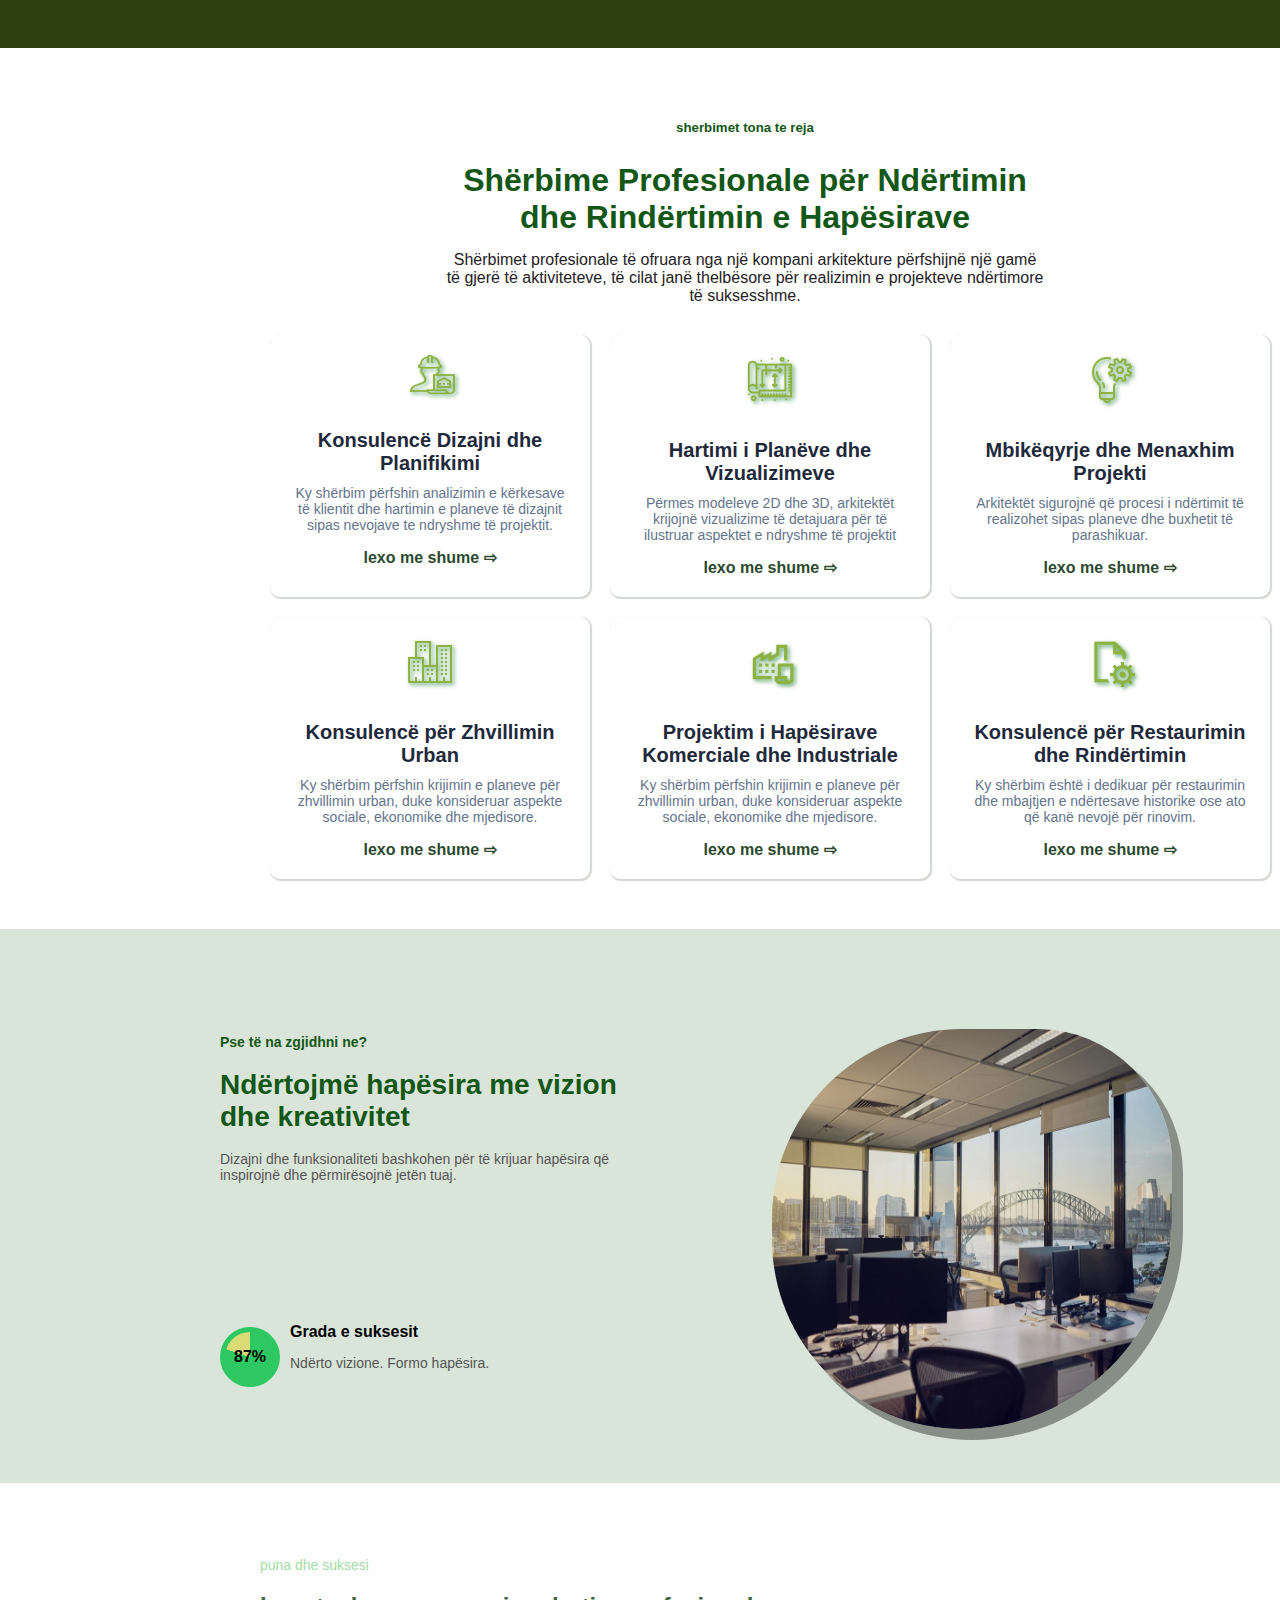
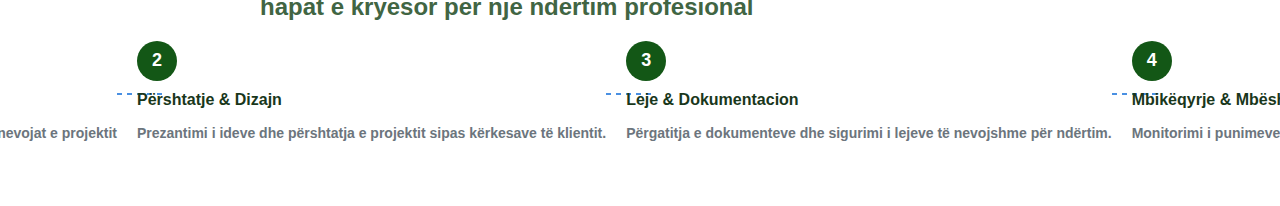
==== commit e050f1a8: "update index.html" ====
--- a/index.html
+++ b/index.html
@@ -178,32 +178,33 @@
 
     <div class="container">
         <div class="opsionet">
-        <p>Our work process</p>
-        <h2>We follow a simple work process for work</h2>
+        <p>puna dhe suksesi</p>
+        <h2>hapat e kryesor per nje ndertim profesional </h2>
         <div class="steps">
             <div class="step">
                 <div class="step-number">1</div>
-                <h3>Choose a service</h3>
-                <p>Great service providers listen first, listen and well</p>
-            </div>
-            <div class="step">
-                <div class="step-number" style="background: #d1d5db; color: #374151;">2</div>
-                <h3>Request a meeting</h3>
-                <p>Feel free to prefer another time and location for you</p>
-            </div>
-            <div class="step">
-                <div class="step-number" style="background: #d1d5db; color: #374151;">3</div>
-                <h3>Get custom plans</h3>
-                <p>Purchasing a custom drawn home plan ensures you get</p>
-            </div>
-            <div class="step">
-                <div class="step-number" style="background: #d1d5db; color: #374151;">4</div>
-                <h3>Successfully done</h3>
-                <p>Successfully done a project most popular phrase service</p>
-            </div>
-        </div>
-    </div>
-</div>
+                <h3>Konsulte & Kërkesa</h3>
+                <p>Takime me klientin për të kuptuar vizionin dhe nevojat e projektit</p>
+            </div>
+            <div class="step">
+                <div class="step-number">2</div>
+                <h3>Përshtatje & Dizajn</h3>
+                <p>Prezantimi i ideve dhe përshtatja e projektit sipas kërkesave të klientit.</p>
+            </div>
+            <div class="step">
+                <div class="step-number">3</div>
+                <h3>Leje & Dokumentacion</h3>
+                <p>Përgatitja e dokumenteve dhe sigurimi i lejeve të nevojshme për ndërtim.</p>
+            </div>
+            <div class="step">
+                <div class="step-number">4</div>
+                <h3>Mbikëqyrje & Mbështetje</h3>
+                <p>Monitorimi i punimeve dhe komunikimi i vazhdueshëm me klientin për zbatimin e projektit.</p>
+            </div>
+        </div>
+    </div>
+    </div>
+ 
 </section>
 
 
--- a/stylee.css
+++ b/stylee.css
@@ -486,42 +486,48 @@
 /*tjt sektor 2*/
 .opsionet {
     max-width: 900px;
-    margin: auto;
+   
+    margin: 60px;
 }
 
 
 .opsionet p {
     font-size: 14px;
-    color: #6c757d;
+    color:#a3dca6;
     margin-bottom: 5px;
 }
 .opsionet h2 {
-    color: #2c3e50;
+    color: #416543;
     font-size: 24px;
     font-weight: bold;
 }
+
 .steps {
     display: flex;
-    justify-content: space-between;
-    align-items: center;
-    margin-top: 40px;
+    align-items: center;
+    justify-content: center;
     gap: 20px;
+    
+.step {
     position: relative;
-}
-.step {
-    width: 22%;
+    font-weight: bold;
+    color: #222;
+    white-space: nowrap;
    
-    display:flex;
-    flex-direction: column;
-    align-items: center;
-    text-align: center;
-   
-    
+}
+.step :not(:last-child)::after {
+    content: "";
+    position: absolute;
+    top: 50%;
+    left: 100%;
+    width: 50px;
+    height: 2px;
+    background: repeating-linear-gradient(to right, #4A90E2, #4A90E2 5px, transparent 5px, transparent 10px);
 }
 .step-number {
     width: 40px;
     height: 40px;
-    background: #1e3a8a;
+    background:#135716;
     color: #fff;
     font-weight: bold;
     border-radius: 50%;
@@ -530,14 +536,90 @@
     justify-content: center;
     font-size: 18px;
     margin-bottom: 10px;
+    gap: 40px;
 }
 .step h3 {
     margin-top: 10px;
     font-size: 16px;
-    color: #2c3e50;
+    color:#19371b;
 }
 .step p {
     font-size: 14px;
     color: #6c757d;
 }
-/*tjt sektor 2*/+/*tjt sektor 2*/
+
+
+
+
+
+/*responsive*/
+
+
+/* Responsive Design for 1920x1080 Screens */
+@media screen and (min-width: 1920px) {
+    body {
+        font-size: 18px;
+    }
+
+    .container {
+        max-width: 1600px;
+        padding: 0 100px;
+    }
+
+    .navbar, .navbari-informues {
+        padding: 20px 100px;
+    }
+
+    .hero {
+        height: 90vh;
+    }
+
+    .hero-content h1 {
+        font-size: 80px;
+    }
+
+    .hero-content p {
+        font-size: 22px;
+    }
+
+    .foto img {
+        width: 500px;
+    }
+
+    .about {
+        height: auto;
+        padding: 100px;
+    }
+
+    .about-content h2 {
+        font-size: 34px;
+    }
+
+    .numbers-section {
+        padding: 70px 100px;
+    }
+
+    .numbers-section h2 {
+        font-size: 36px;
+    }
+
+    .stats {
+        gap: 40px;
+    }
+
+    .service-card {
+        padding: 30px;
+    }
+
+    .services-grid {
+        grid-template-columns: repeat(3, 1fr);
+    }
+
+    .foto-kompani img {
+        width: 500px;
+        height: auto;
+    }
+}
+
+/*responsive*/